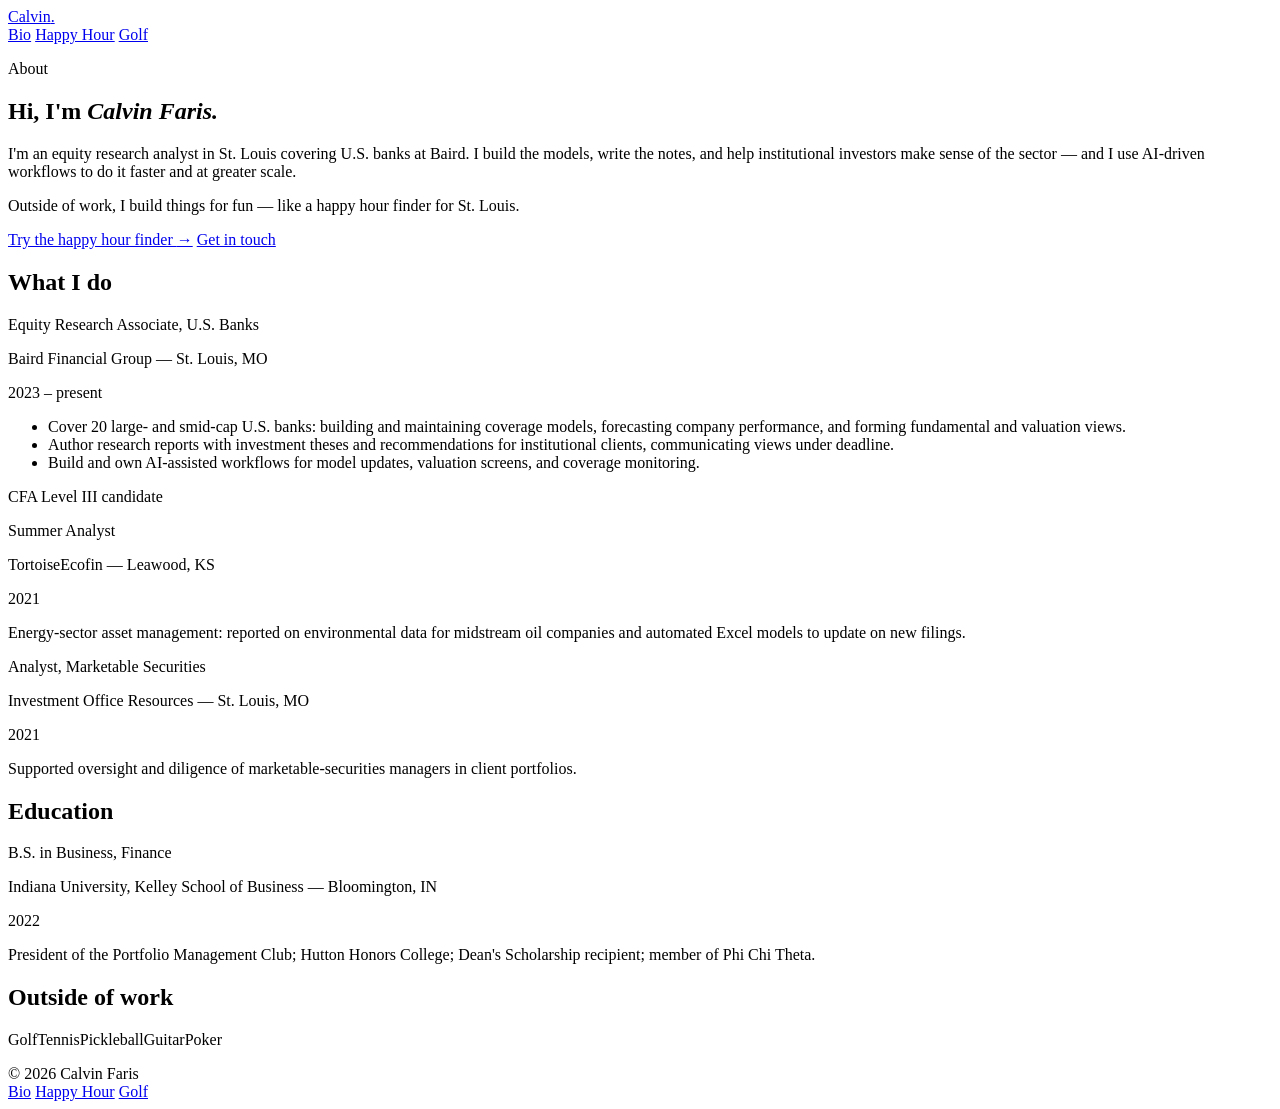
==== public/index.html @ 627d25bc "Add Golf tab to main site navigation" ====
<!doctype html>
<html lang="en">
<head>
<meta charset="utf-8">
<meta name="viewport" content="width=device-width,initial-scale=1">
<meta name="theme-color" content="#14563f">
<meta name="description" content="Calvin Faris — equity research analyst in St. Louis covering U.S. banks, and builder of things like the Calvin Loves Happy Hour finder.">
<title>Calvin Faris</title>
<link rel="stylesheet" href="/site.css">
</head>
<body>
<header class="site-header">
  <div class="wrap bar">
    <a class="mark" href="/">Calvin<span class="mark-dot">.</span></a>
    <nav aria-label="Main">
      <a href="/" aria-current="page">Bio</a>
      <a href="/happy-hour/">Happy Hour</a>
      <a href="/golf/">Golf</a>
    </nav>
  </div>
</header>
<main>
  <section class="wrap hero">
    <p class="eyebrow">About</p>
    <h1>Hi, I'm <em>Calvin Faris.</em></h1>
    <p class="lead">I'm an equity research analyst in St. Louis covering U.S. banks at Baird. I build the models, write the notes, and help institutional investors make sense of the sector — and I use AI-driven workflows to do it faster and at greater scale.</p>
    <p class="lead">Outside of work, I build things for fun — like a happy hour finder for St. Louis.</p>
    <div class="actions">
      <a class="btn" href="/happy-hour/">Try the happy hour finder <span class="arr" aria-hidden="true">&rarr;</span></a>
      <a class="btn ghost" href="mailto:calvinfaris@gmail.com">Get in touch</a>
    </div>
  </section>

  <section class="wrap section">
    <div class="section-head">
      <h2 class="section-title">What I do</h2>
    </div>

    <div class="job">
      <div class="job-head">
        <div>
          <p class="job-role">Equity Research Associate, U.S. Banks</p>
          <p class="job-org">Baird Financial Group — St. Louis, MO</p>
        </div>
        <p class="job-date">2023 – present</p>
      </div>
      <ul>
        <li>Cover 20 large- and smid-cap U.S. banks: building and maintaining coverage models, forecasting company performance, and forming fundamental and valuation views.</li>
        <li>Author research reports with investment theses and recommendations for institutional clients, communicating views under deadline.</li>
        <li>Build and own AI-assisted workflows for model updates, valuation screens, and coverage monitoring.</li>
      </ul>
      <p class="meta"><span>CFA Level III candidate</span></p>
    </div>

    <div class="job">
      <div class="job-head">
        <div>
          <p class="job-role">Summer Analyst</p>
          <p class="job-org">TortoiseEcofin — Leawood, KS</p>
        </div>
        <p class="job-date">2021</p>
      </div>
      <p>Energy-sector asset management: reported on environmental data for midstream oil companies and automated Excel models to update on new filings.</p>
    </div>

    <div class="job">
      <div class="job-head">
        <div>
          <p class="job-role">Analyst, Marketable Securities</p>
          <p class="job-org">Investment Office Resources — St. Louis, MO</p>
        </div>
        <p class="job-date">2021</p>
      </div>
      <p>Supported oversight and diligence of marketable-securities managers in client portfolios.</p>
    </div>
  </section>

  <section class="wrap section">
    <div class="section-head">
      <h2 class="section-title">Education</h2>
    </div>
    <div class="job">
      <div class="job-head">
        <div>
          <p class="job-role">B.S. in Business, Finance</p>
          <p class="job-org">Indiana University, Kelley School of Business — Bloomington, IN</p>
        </div>
        <p class="job-date">2022</p>
      </div>
      <p>President of the Portfolio Management Club; Hutton Honors College; Dean's Scholarship recipient; member of Phi Chi Theta.</p>
    </div>
  </section>

  <section class="wrap section">
    <div class="section-head">
      <h2 class="section-title">Outside of work</h2>
    </div>
    <p class="meta"><span>Golf</span><span>Tennis</span><span>Pickleball</span><span>Guitar</span><span>Poker</span></p>
  </section>
</main>
<footer>
  <div class="wrap foot">
    <span>&copy; 2026 Calvin Faris</span>
    <nav aria-label="Footer">
      <a href="/">Bio</a>
      <a href="/happy-hour/">Happy Hour</a>
      <a href="/golf/">Golf</a>
    </nav>
  </div>
</footer>
</body>
</html>
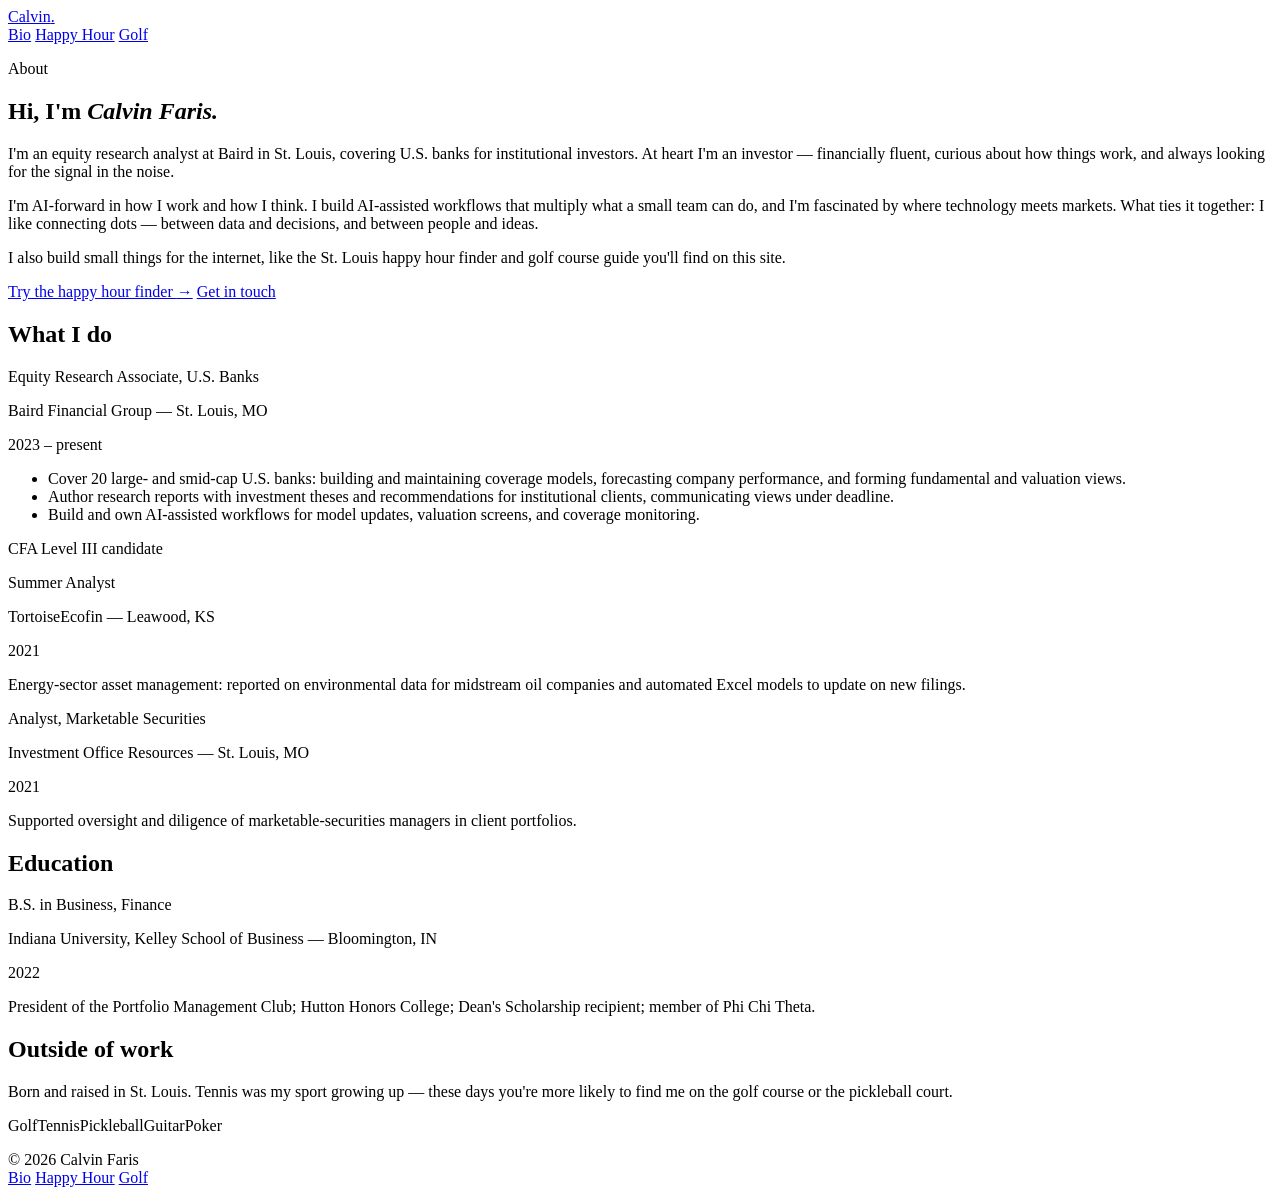
==== commit 8d49652a: "Rewrite bio with more color; add St. Louis roots and sports background" ====
--- a/public/index.html
+++ b/public/index.html
@@ -23,8 +23,9 @@
   <section class="wrap hero">
     <p class="eyebrow">About</p>
     <h1>Hi, I'm <em>Calvin Faris.</em></h1>
-    <p class="lead">I'm an equity research analyst in St. Louis covering U.S. banks at Baird. I build the models, write the notes, and help institutional investors make sense of the sector — and I use AI-driven workflows to do it faster and at greater scale.</p>
-    <p class="lead">Outside of work, I build things for fun — like a happy hour finder for St. Louis.</p>
+    <p class="lead">I'm an equity research analyst at Baird in St. Louis, covering U.S. banks for institutional investors. At heart I'm an investor — financially fluent, curious about how things work, and always looking for the signal in the noise.</p>
+    <p class="lead">I'm AI-forward in how I work and how I think. I build AI-assisted workflows that multiply what a small team can do, and I'm fascinated by where technology meets markets. What ties it together: I like connecting dots — between data and decisions, and between people and ideas.</p>
+    <p class="lead">I also build small things for the internet, like the St. Louis happy hour finder and golf course guide you'll find on this site.</p>
     <div class="actions">
       <a class="btn" href="/happy-hour/">Try the happy hour finder <span class="arr" aria-hidden="true">&rarr;</span></a>
       <a class="btn ghost" href="mailto:calvinfaris@gmail.com">Get in touch</a>
@@ -95,6 +96,7 @@
     <div class="section-head">
       <h2 class="section-title">Outside of work</h2>
     </div>
+    <p class="lead soft">Born and raised in St. Louis. Tennis was my sport growing up — these days you're more likely to find me on the golf course or the pickleball court.</p>
     <p class="meta"><span>Golf</span><span>Tennis</span><span>Pickleball</span><span>Guitar</span><span>Poker</span></p>
   </section>
 </main>
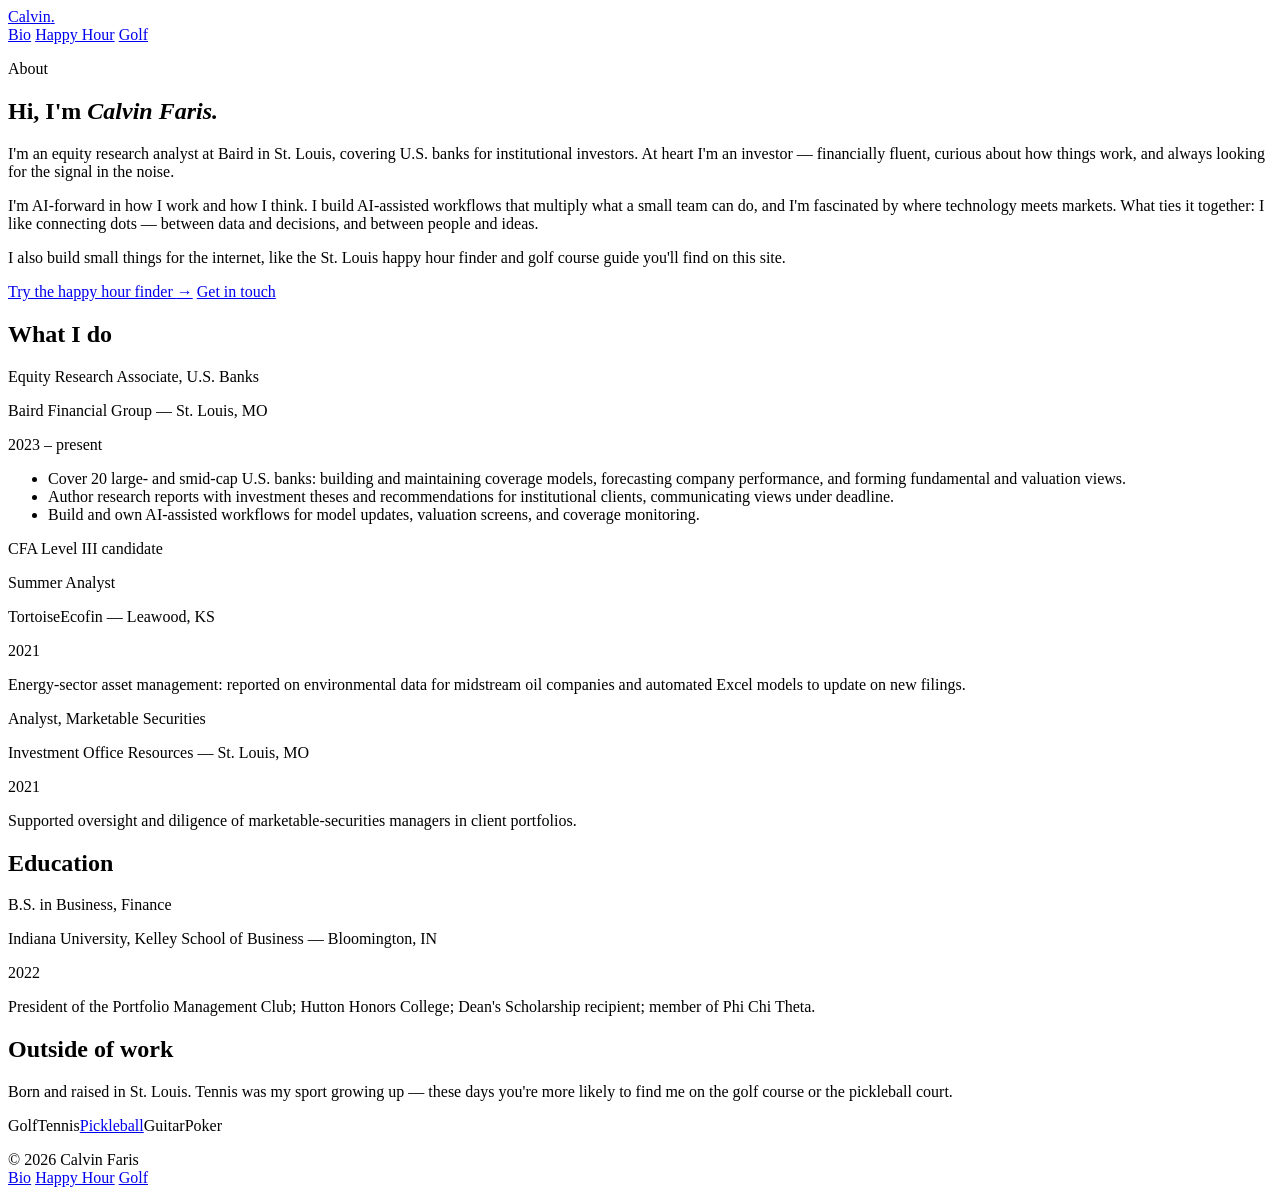
==== commit 5b8cf586: "Link Pickleball pill to DUPR profile" ====
--- a/public/index.html
+++ b/public/index.html
@@ -97,7 +97,7 @@
       <h2 class="section-title">Outside of work</h2>
     </div>
     <p class="lead soft">Born and raised in St. Louis. Tennis was my sport growing up — these days you're more likely to find me on the golf course or the pickleball court.</p>
-    <p class="meta"><span>Golf</span><span>Tennis</span><span>Pickleball</span><span>Guitar</span><span>Poker</span></p>
+    <p class="meta"><span>Golf</span><span>Tennis</span><a class="meta-link" href="https://dashboard.dupr.com/dashboard/player/7882319261/profile" target="_blank" rel="noopener" title="My DUPR pickleball profile"><span>Pickleball</span></a><span>Guitar</span><span>Poker</span></p>
   </section>
 </main>
 <footer>
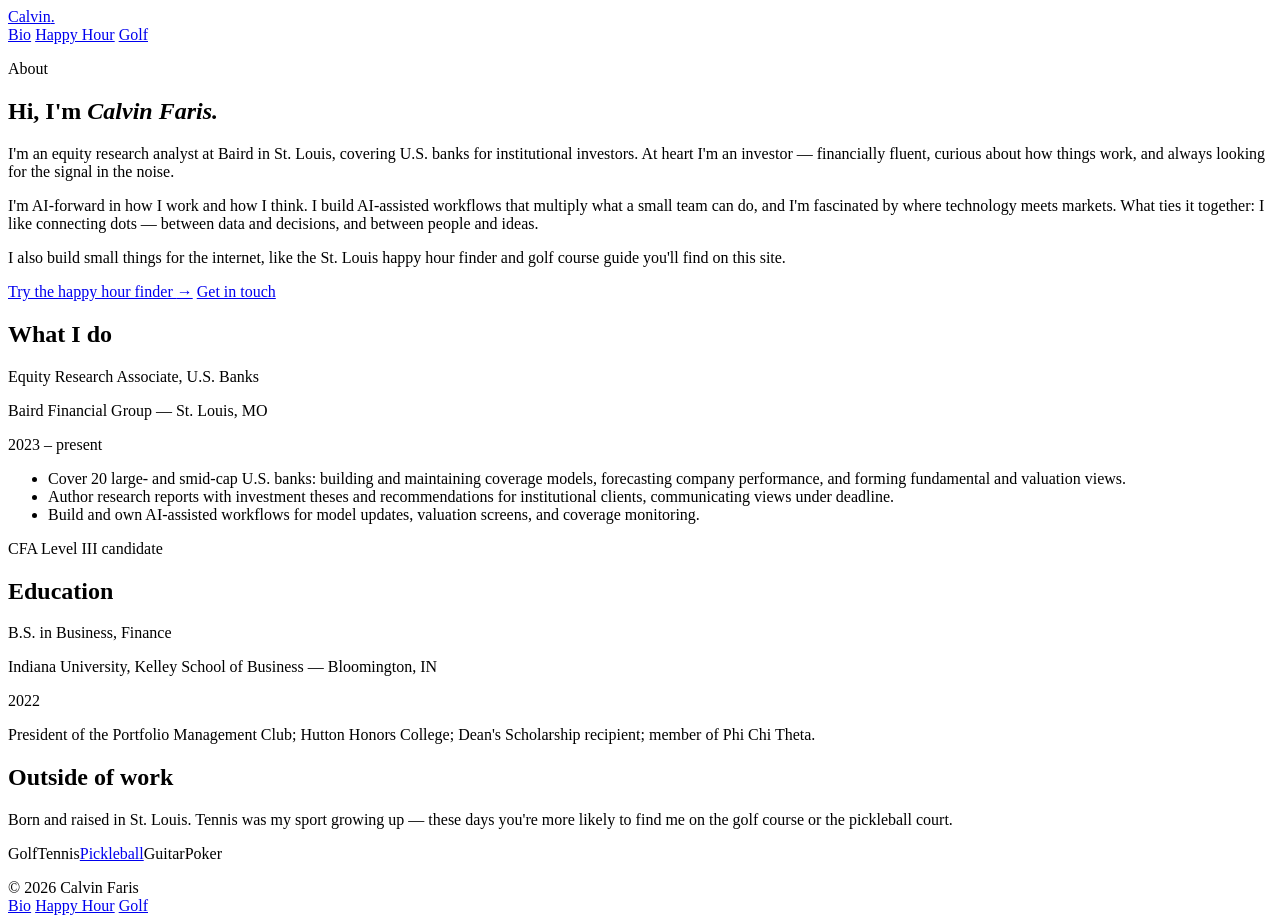
==== commit 208df838: "Remove TortoiseEcofin and Investment Office Resources entries" ====
--- a/public/index.html
+++ b/public/index.html
@@ -53,27 +53,6 @@
       <p class="meta"><span>CFA Level III candidate</span></p>
     </div>
 
-    <div class="job">
-      <div class="job-head">
-        <div>
-          <p class="job-role">Summer Analyst</p>
-          <p class="job-org">TortoiseEcofin — Leawood, KS</p>
-        </div>
-        <p class="job-date">2021</p>
-      </div>
-      <p>Energy-sector asset management: reported on environmental data for midstream oil companies and automated Excel models to update on new filings.</p>
-    </div>
-
-    <div class="job">
-      <div class="job-head">
-        <div>
-          <p class="job-role">Analyst, Marketable Securities</p>
-          <p class="job-org">Investment Office Resources — St. Louis, MO</p>
-        </div>
-        <p class="job-date">2021</p>
-      </div>
-      <p>Supported oversight and diligence of marketable-securities managers in client portfolios.</p>
-    </div>
   </section>
 
   <section class="wrap section">
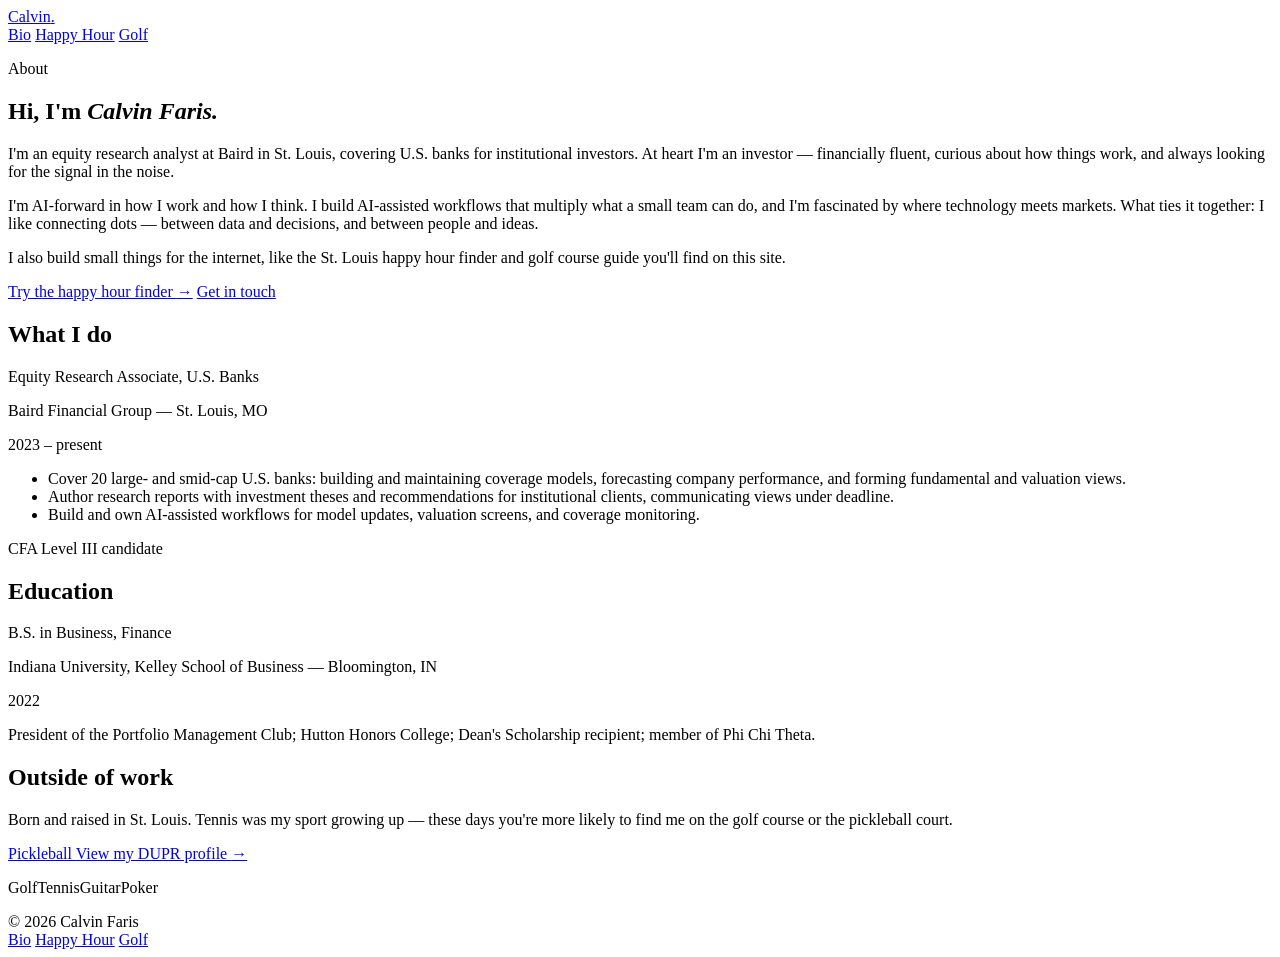
==== commit 8ce8588e: "Make DUPR feature prominent, first in Outside of work" ====
--- a/public/index.html
+++ b/public/index.html
@@ -76,7 +76,11 @@
       <h2 class="section-title">Outside of work</h2>
     </div>
     <p class="lead soft">Born and raised in St. Louis. Tennis was my sport growing up — these days you're more likely to find me on the golf course or the pickleball court.</p>
-    <p class="meta"><span>Golf</span><span>Tennis</span><a class="meta-link" href="https://dashboard.dupr.com/dashboard/player/7882319261/profile" target="_blank" rel="noopener" title="My DUPR pickleball profile"><span>Pickleball</span></a><span>Guitar</span><span>Poker</span></p>
+    <a class="dupr-card" href="https://dashboard.dupr.com/dashboard/player/7882319261/profile" target="_blank" rel="noopener">
+      <span class="dupr-label">Pickleball</span>
+      <span class="dupr-cta">View my DUPR profile <span aria-hidden="true">&rarr;</span></span>
+    </a>
+    <p class="meta"><span>Golf</span><span>Tennis</span><span>Guitar</span><span>Poker</span></p>
   </section>
 </main>
 <footer>
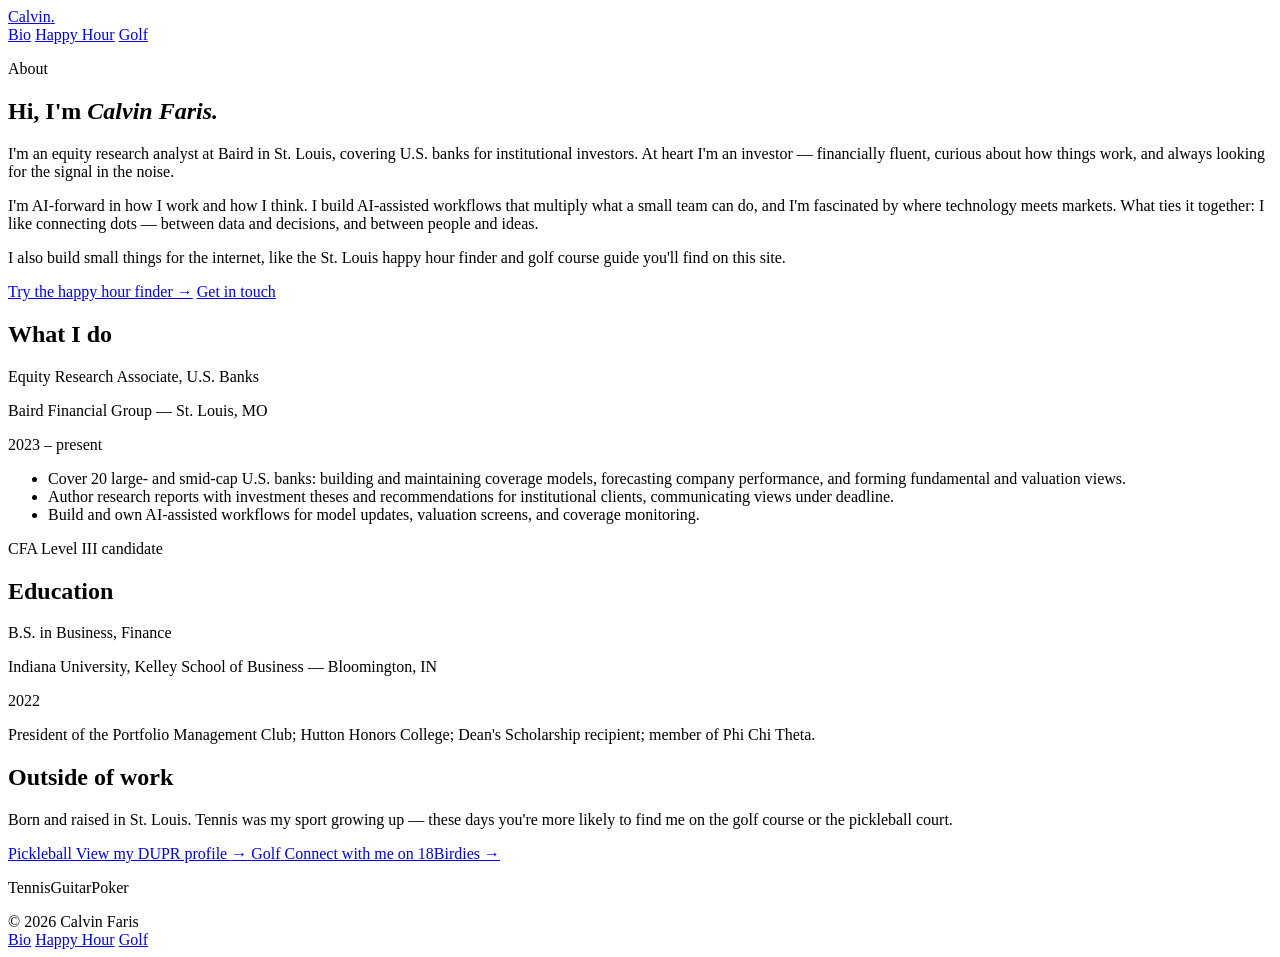
==== commit 063514a8: "Add 18Birdies profile card for Golf" ====
--- a/public/index.html
+++ b/public/index.html
@@ -76,11 +76,15 @@
       <h2 class="section-title">Outside of work</h2>
     </div>
     <p class="lead soft">Born and raised in St. Louis. Tennis was my sport growing up — these days you're more likely to find me on the golf course or the pickleball court.</p>
-    <a class="dupr-card" href="https://dashboard.dupr.com/dashboard/player/7882319261/profile" target="_blank" rel="noopener">
-      <span class="dupr-label">Pickleball</span>
-      <span class="dupr-cta">View my DUPR profile <span aria-hidden="true">&rarr;</span></span>
+    <a class="profile-card" href="https://dashboard.dupr.com/dashboard/player/7882319261/profile" target="_blank" rel="noopener">
+      <span class="profile-label">Pickleball</span>
+      <span class="profile-cta">View my DUPR profile <span aria-hidden="true">&rarr;</span></span>
     </a>
-    <p class="meta"><span>Golf</span><span>Tennis</span><span>Guitar</span><span>Poker</span></p>
+    <a class="profile-card" href="https://18birdies.onelink.me/IdkR/xwbt60tu" target="_blank" rel="noopener">
+      <span class="profile-label">Golf</span>
+      <span class="profile-cta">Connect with me on 18Birdies <span aria-hidden="true">&rarr;</span></span>
+    </a>
+    <p class="meta"><span>Tennis</span><span>Guitar</span><span>Poker</span></p>
   </section>
 </main>
 <footer>
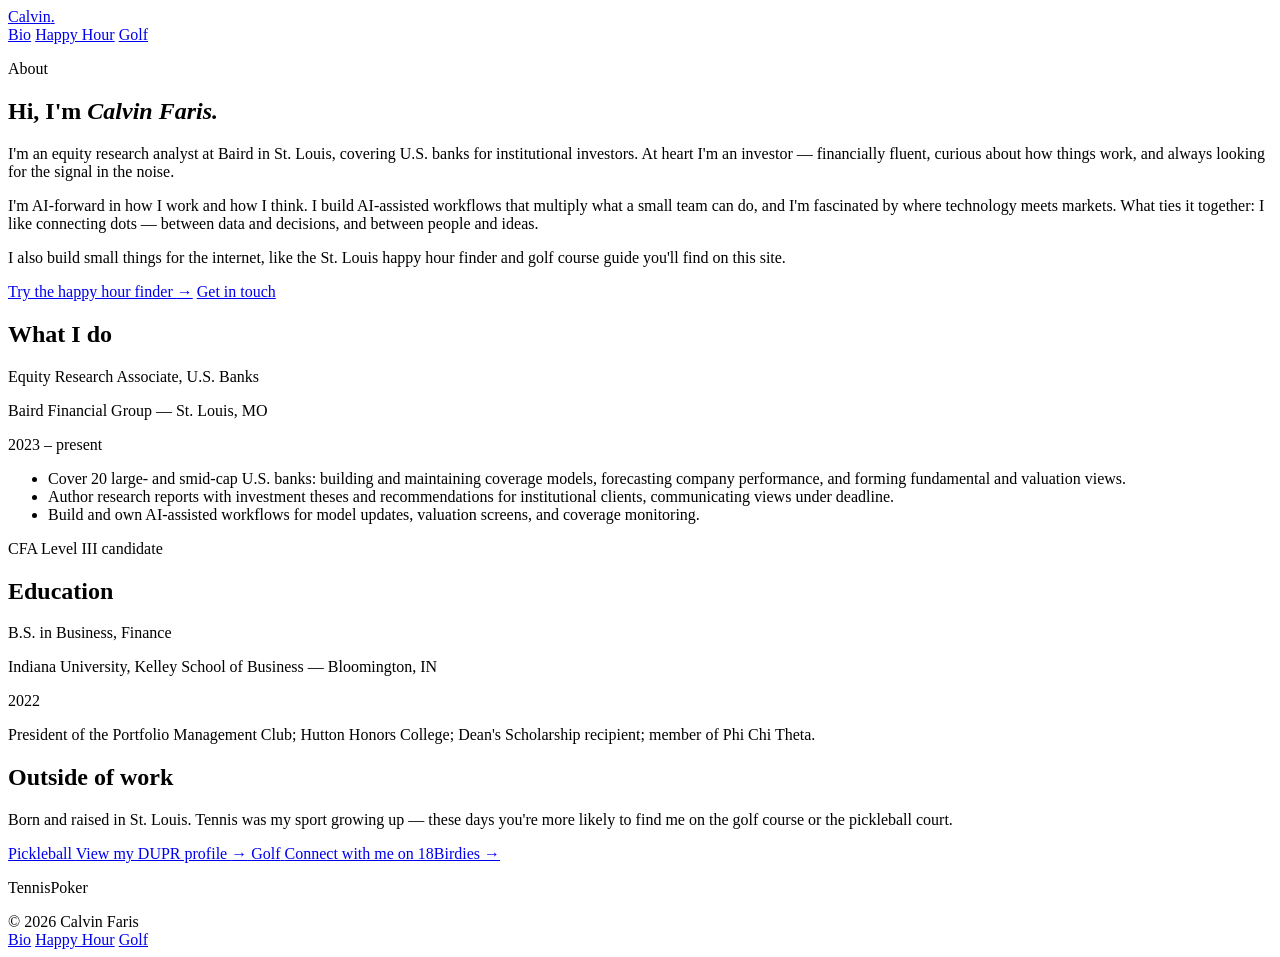
==== commit 3067fbde: "Remove Guitar from interests" ====
--- a/public/index.html
+++ b/public/index.html
@@ -84,7 +84,7 @@
       <span class="profile-label">Golf</span>
       <span class="profile-cta">Connect with me on 18Birdies <span aria-hidden="true">&rarr;</span></span>
     </a>
-    <p class="meta"><span>Tennis</span><span>Guitar</span><span>Poker</span></p>
+    <p class="meta"><span>Tennis</span><span>Poker</span></p>
   </section>
 </main>
 <footer>
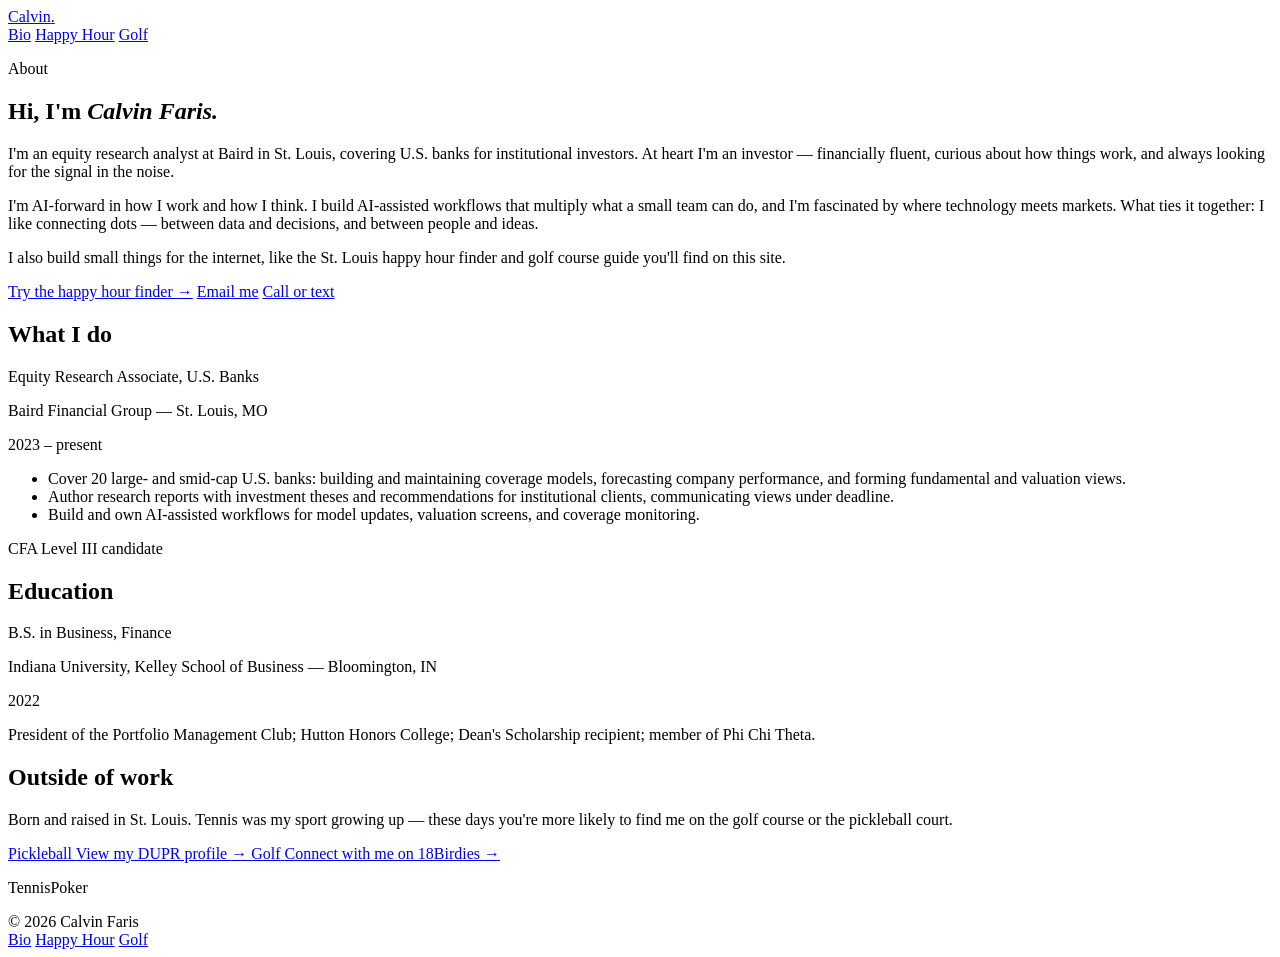
==== commit febcda32: "Split contact into Email me and Call or text buttons" ====
--- a/public/index.html
+++ b/public/index.html
@@ -28,7 +28,8 @@
     <p class="lead">I also build small things for the internet, like the St. Louis happy hour finder and golf course guide you'll find on this site.</p>
     <div class="actions">
       <a class="btn" href="/happy-hour/">Try the happy hour finder <span class="arr" aria-hidden="true">&rarr;</span></a>
-      <a class="btn ghost" href="mailto:calvinfaris@gmail.com">Get in touch</a>
+      <a class="btn ghost" href="mailto:calvinfaris@gmail.com">Email me</a>
+      <a class="btn ghost" href="tel:+13142784653">Call or text</a>
     </div>
   </section>
 
